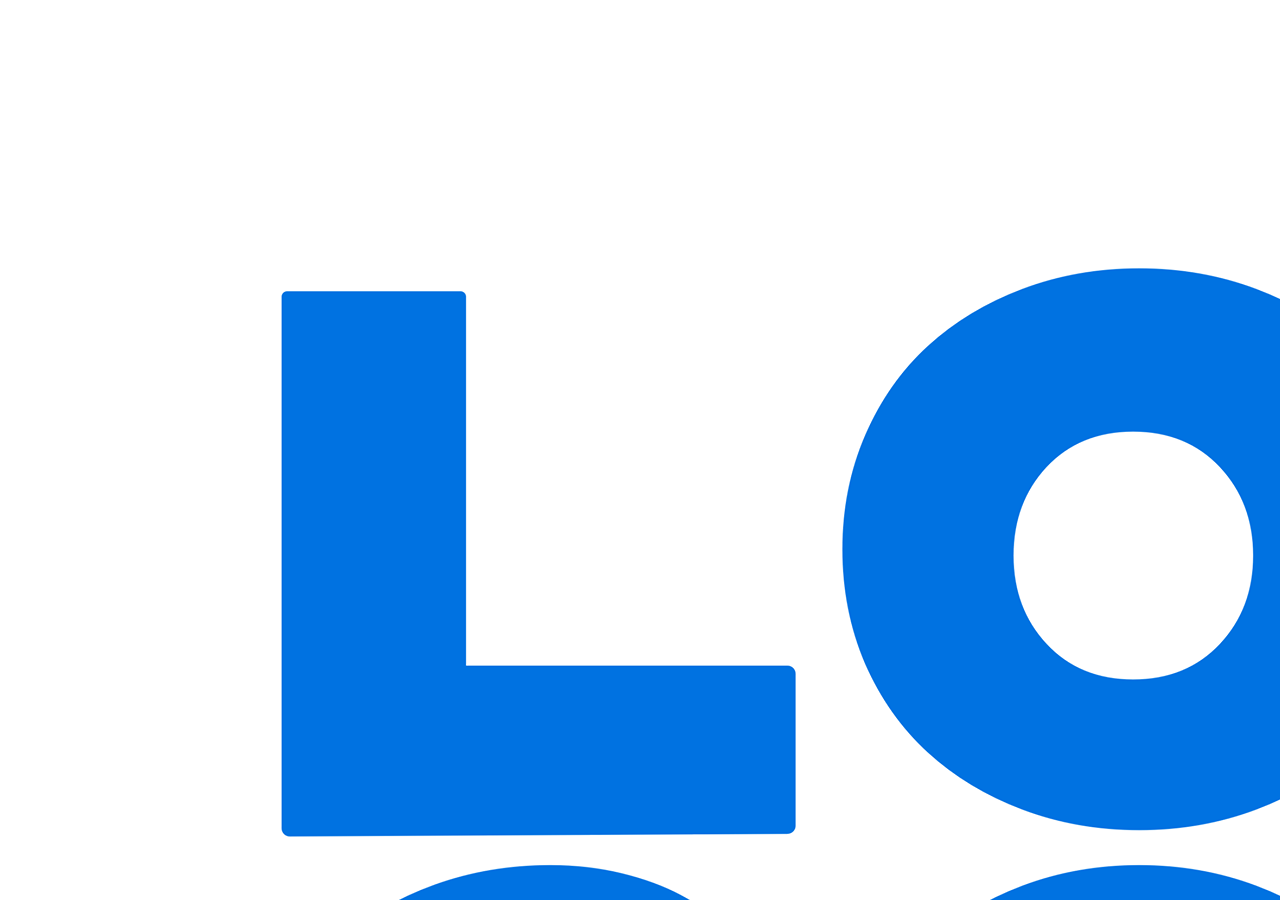
==== Websites/ex2/index.html @ 7a2f4683 "Update html & css" ====
<!DOCTYPE html>
<html lang="en">
<head>
    <meta charset="UTF-8">
    <meta name="viewport" content="width=device-width, initial-scale=1.0">
    <title>ex2</title>
    <link rel="stylesheet" href="style.css">
</head>

<header>
    <div id="logo"> 
        <img class=logo src="../ex2/images/logo.png" align-content="left">
    </div>
</header>

<body>
    <div class="login">
        <form action="/action_page.php">
            <label for="fname">Username:</label>
            <input type="text" id="fname"
                name="fname"><br><br>
            <label for="lname">Password:</label>
            <input type="text" id="lname"
                name="lname"><br><br>
            <input type="submit" value="Submit">
        </form>
    </div>
</body>

<footer>
    <p align="center">Copyright 2022</p>
</footer>
</html>
---- Websites/ex2/style.css ----
#logo{ 
	position:fixed; 
	top:0; 
	left:0; 
    background-color: aqua;
}
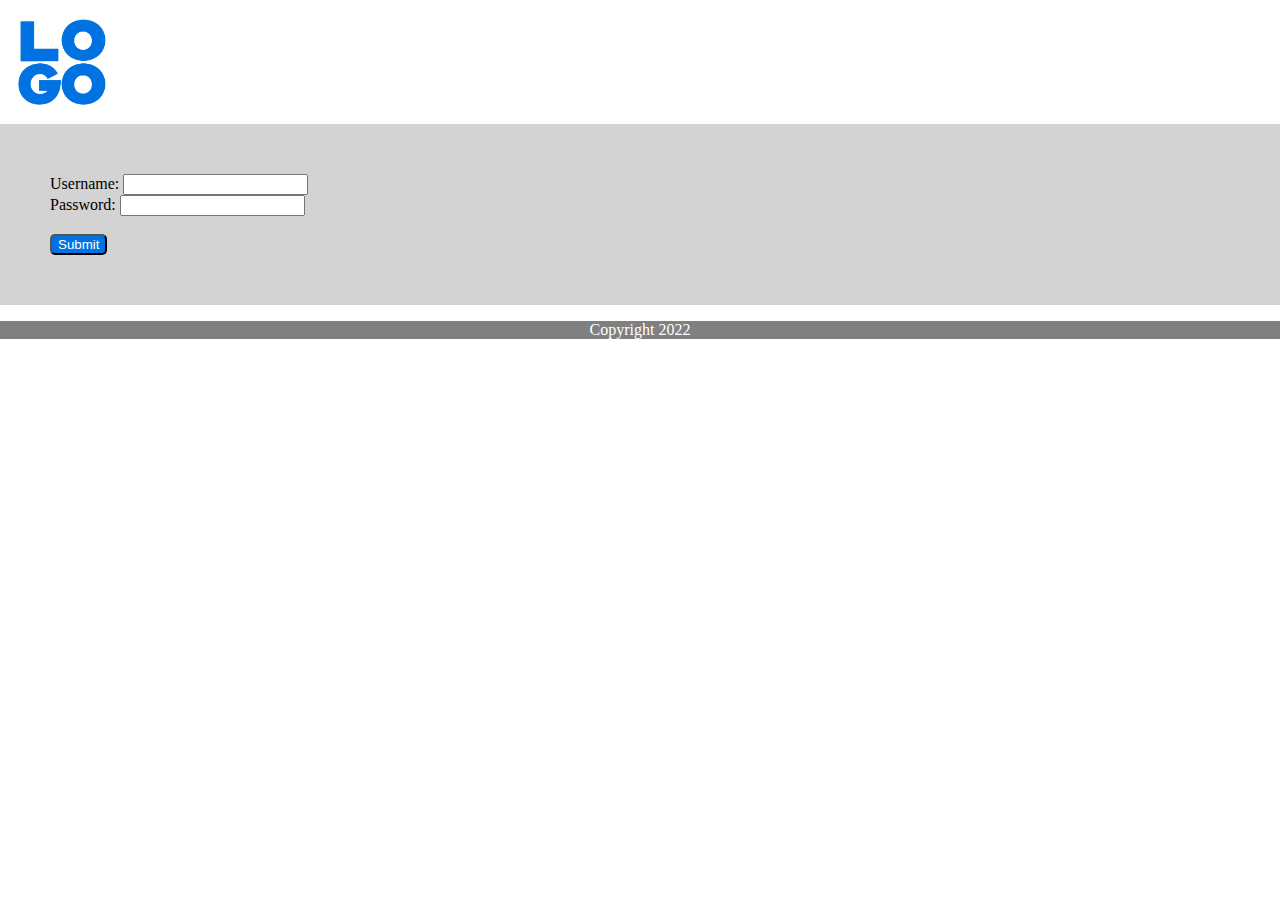
==== commit 35c9cfce: "update html & css" ====
--- a/Websites/ex2/index.html
+++ b/Websites/ex2/index.html
@@ -7,27 +7,22 @@
     <link rel="stylesheet" href="style.css">
 </head>
 
-<header>
-    <div id="logo"> 
-        <img class=logo src="../ex2/images/logo.png" align-content="left">
-    </div>
-</header>
-
 <body>
-    <div class="login">
-        <form action="/action_page.php">
-            <label for="fname">Username:</label>
-            <input type="text" id="fname"
-                name="fname"><br><br>
-            <label for="lname">Password:</label>
-            <input type="text" id="lname"
-                name="lname"><br><br>
-            <input type="submit" value="Submit">
-        </form>
-    </div>
+    <header>
+        <img class=logo src="../ex2/images/logo.png" style="width: 120px; height: 120px;" >
+    </header>
+        <div class="login-field" >
+            <form action="/action_page.php">
+                <label>Username:</label>
+                <input type="text"><br>
+                <label>Password:</label>
+                <input type="text"><br><br>
+                <input type="submit" value="Submit" style="background-color:#0072e1; 
+                color: white; border-radius: 5px;">
+            </form>
+        </div>
+    <footer>
+        <p align="center" style="color:white">Copyright 2022</p>
+    </footer>
 </body>
-
-<footer>
-    <p align="center">Copyright 2022</p>
-</footer>
 </html>--- a/Websites/ex2/style.css
+++ b/Websites/ex2/style.css
@@ -1,6 +1,25 @@
-#logo{ 
-	position:fixed; 
-	top:0; 
-	left:0; 
-    background-color: aqua;
+body{
+	margin: 0rem;
+}
+
+header{ 
+	display: block;
+	position: relative;
+}
+
+.login-field{
+	background-color: lightgray;
+	display: block;
+	padding: 50px;
+	margin-bottom: 0%;
+}
+
+form{
+	align-self: center;
+	 
+}
+
+footer{
+	background-color: gray;
+	margin-top: 0%;
 }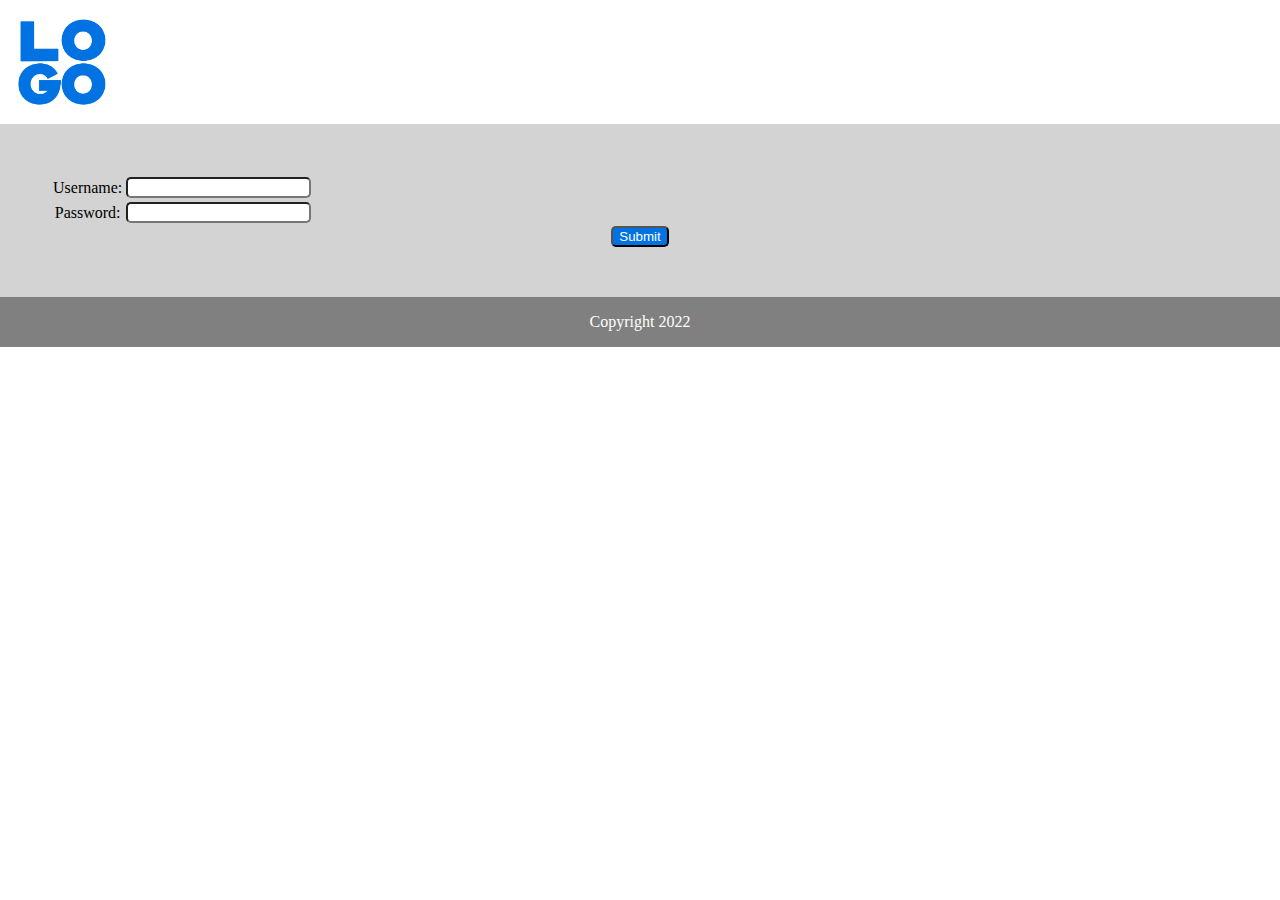
==== commit d99252ba: "update html & css" ====
--- a/Websites/ex2/index.html
+++ b/Websites/ex2/index.html
@@ -12,14 +12,21 @@
         <img class=logo src="../ex2/images/logo.png" style="width: 120px; height: 120px;" >
     </header>
         <div class="login-field" >
+            
             <form action="/action_page.php">
-                <label>Username:</label>
-                <input type="text"><br>
-                <label>Password:</label>
-                <input type="text"><br><br>
-                <input type="submit" value="Submit" style="background-color:#0072e1; 
-                color: white; border-radius: 5px;">
+                <table>
+                <tr>
+                    <td><label>Username:</label></td>
+                    <td><input type="text"></td>
+                </tr>
+                <tr>
+                    <td><label>Password:</label></td>
+                    <td><input type="text"></td>
+                </tr>
+                </table>
             </form>
+            <input type="submit" value="Submit" style="background-color:#0072e1; 
+                color: white;">
         </div>
     <footer>
         <p align="center" style="color:white">Copyright 2022</p>
--- a/Websites/ex2/style.css
+++ b/Websites/ex2/style.css
@@ -8,18 +8,28 @@
 }
 
 .login-field{
+
 	background-color: lightgray;
 	display: block;
 	padding: 50px;
 	margin-bottom: 0%;
+	text-align: center;
 }
 
-form{
-	align-self: center;
-	 
+input{
+	border-radius: 5px;
+	text-align: center;
+}
+
+table{
+	align-content: center;
 }
 
 footer{
 	background-color: gray;
-	margin-top: 0%;
+	display: flex;
+    justify-content: center;
+    align-items: center; 
+    height: auto;
+    flex-basis: auto;
 }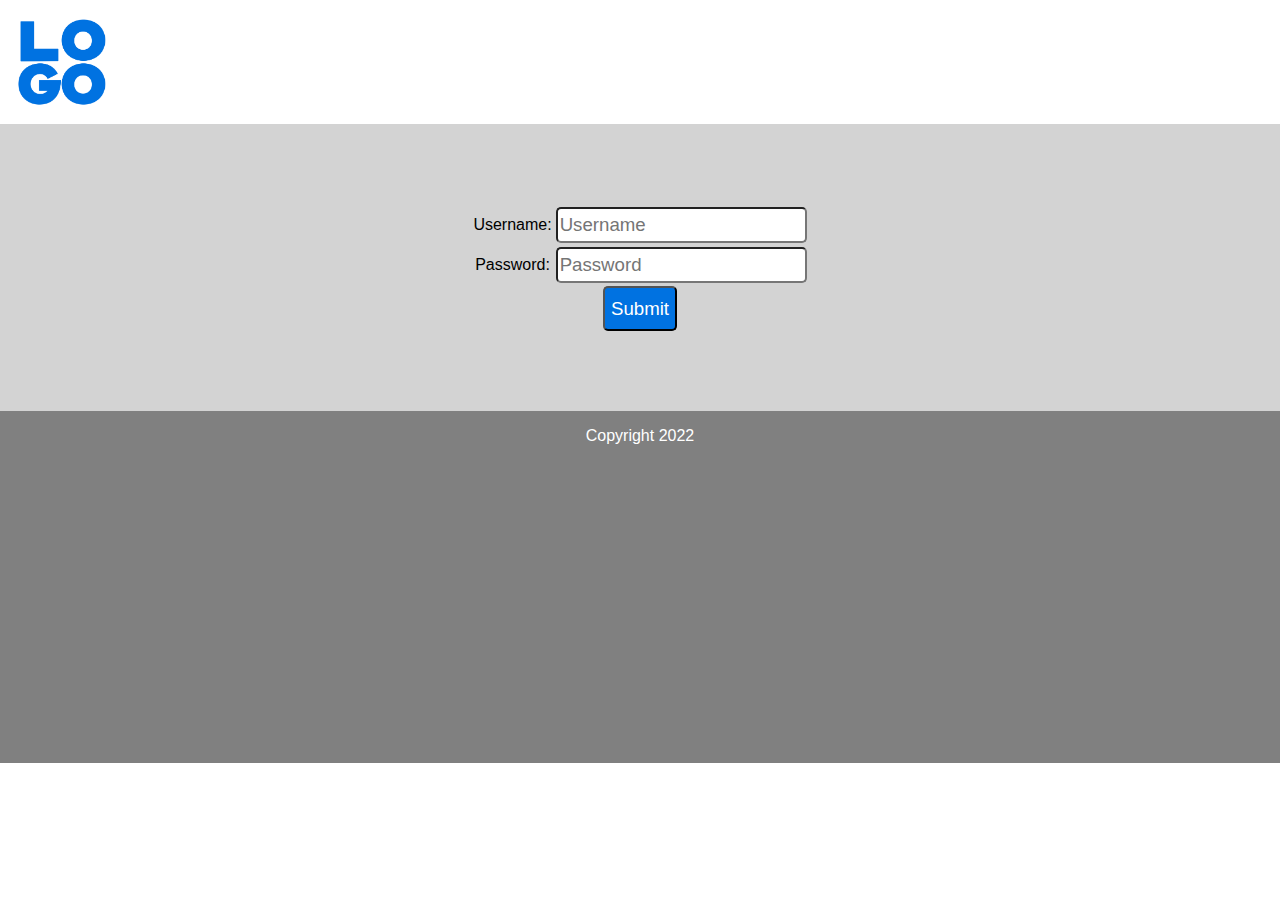
==== commit 54669fc0: "update html & css" ====
--- a/Websites/ex2/index.html
+++ b/Websites/ex2/index.html
@@ -17,15 +17,15 @@
                 <table>
                 <tr>
                     <td><label>Username:</label></td>
-                    <td><input type="text"></td>
+                    <td><input type="text" id="Username" name="Username" placeholder="Username" style="text-align: left;"></td>
                 </tr>
                 <tr>
                     <td><label>Password:</label></td>
-                    <td><input type="text"></td>
+                    <td><input type="text" id="Password" name="Password" placeholder="Password" style="text-align: left;"></td>
                 </tr>
                 </table>
             </form>
-            <input type="submit" value="Submit" style="background-color:#0072e1; 
+            <input type="submit" id="Submit" value="Submit" style="background-color:#0072e1; 
                 color: white;">
         </div>
     <footer>
--- a/Websites/ex2/style.css
+++ b/Websites/ex2/style.css
@@ -1,5 +1,6 @@
 body{
-	margin: 0rem;
+	margin: 0%;
+	font-family:'Segoe UI', Tahoma, Geneva, Verdana, sans-serif
 }
 
 header{ 
@@ -8,10 +9,10 @@
 }
 
 .login-field{
-
+	display: flex;
 	background-color: lightgray;
 	display: block;
-	padding: 50px;
+	padding: 5em;
 	margin-bottom: 0%;
 	text-align: center;
 }
@@ -22,14 +23,35 @@
 }
 
 table{
-	align-content: center;
+	display: flex;
+	justify-content: center;
+}
+
+td{
+	height: 30px;
+}
+
+#Username {
+	height: 30px;
+	width:auto;
+    font-size:14pt;
+}
+
+#Password {
+	height: 30px;
+	width:auto;
+    font-size:14pt;
+}
+
+#Submit {
+	height: 45px;
+	width:auto;
+    font-size:14pt;
 }
 
 footer{
+	display: flex;
 	background-color: gray;
-	display: flex;
     justify-content: center;
-    align-items: center; 
-    height: auto;
-    flex-basis: auto;
+	padding-bottom: 18.9em;
 }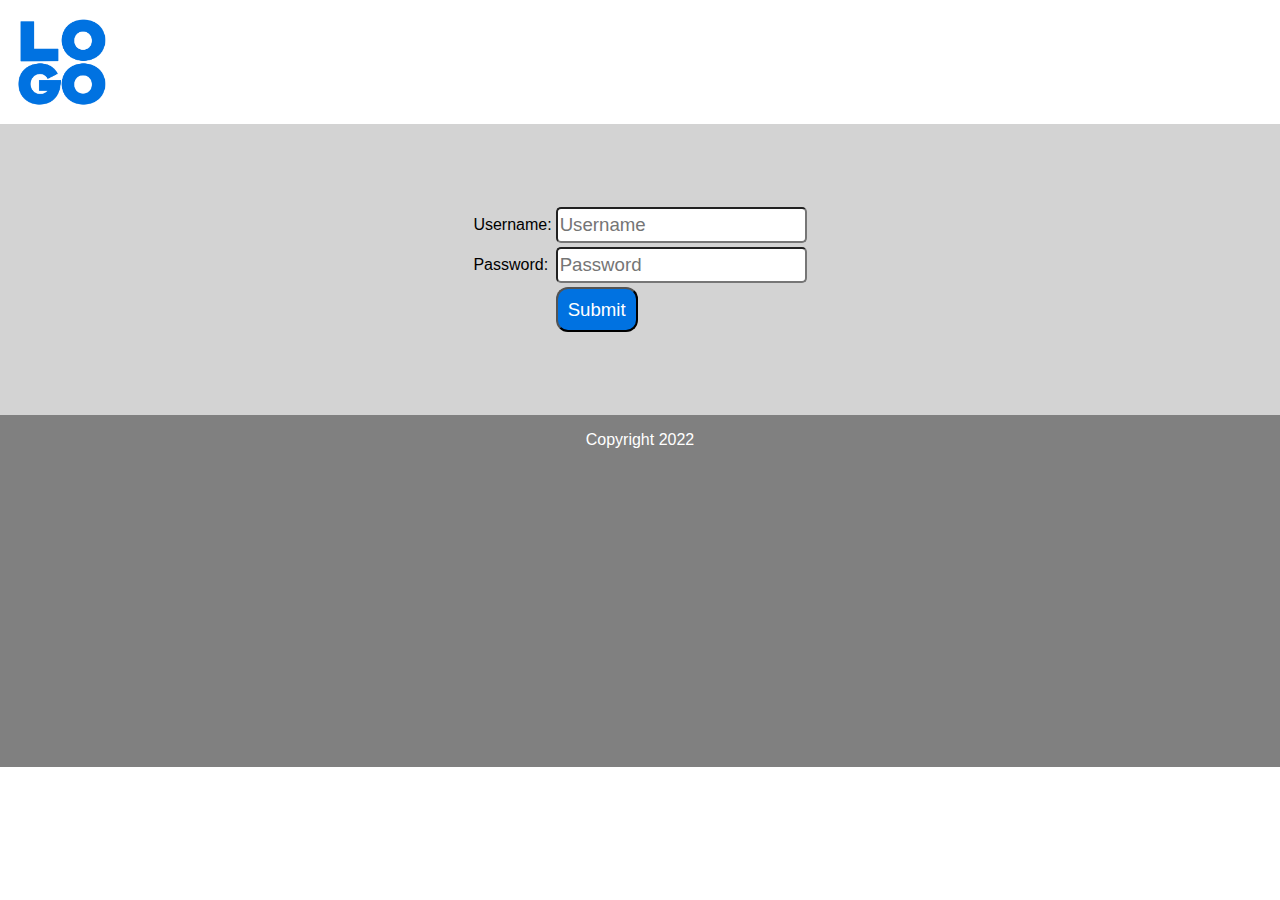
==== commit d2dc7386: "update html & css" ====
--- a/Websites/ex2/index.html
+++ b/Websites/ex2/index.html
@@ -23,10 +23,12 @@
                     <td><label>Password:</label></td>
                     <td><input type="text" id="Password" name="Password" placeholder="Password" style="text-align: left;"></td>
                 </tr>
+                <tr>
+                    <td><label></label></td>
+                    <td><input type="submit" id="Submit" value="Submit" style="background-color:#0072e1; color: white;"></td>
+                </tr>
                 </table>
             </form>
-            <input type="submit" id="Submit" value="Submit" style="background-color:#0072e1; 
-                color: white;">
         </div>
     <footer>
         <p align="center" style="color:white">Copyright 2022</p>
--- a/Websites/ex2/style.css
+++ b/Websites/ex2/style.css
@@ -29,6 +29,7 @@
 
 td{
 	height: 30px;
+	text-align: left;
 }
 
 #Username {
@@ -47,6 +48,8 @@
 	height: 45px;
 	width:auto;
     font-size:14pt;
+	border-radius: 12px;
+	padding: 10px;
 }
 
 footer{
